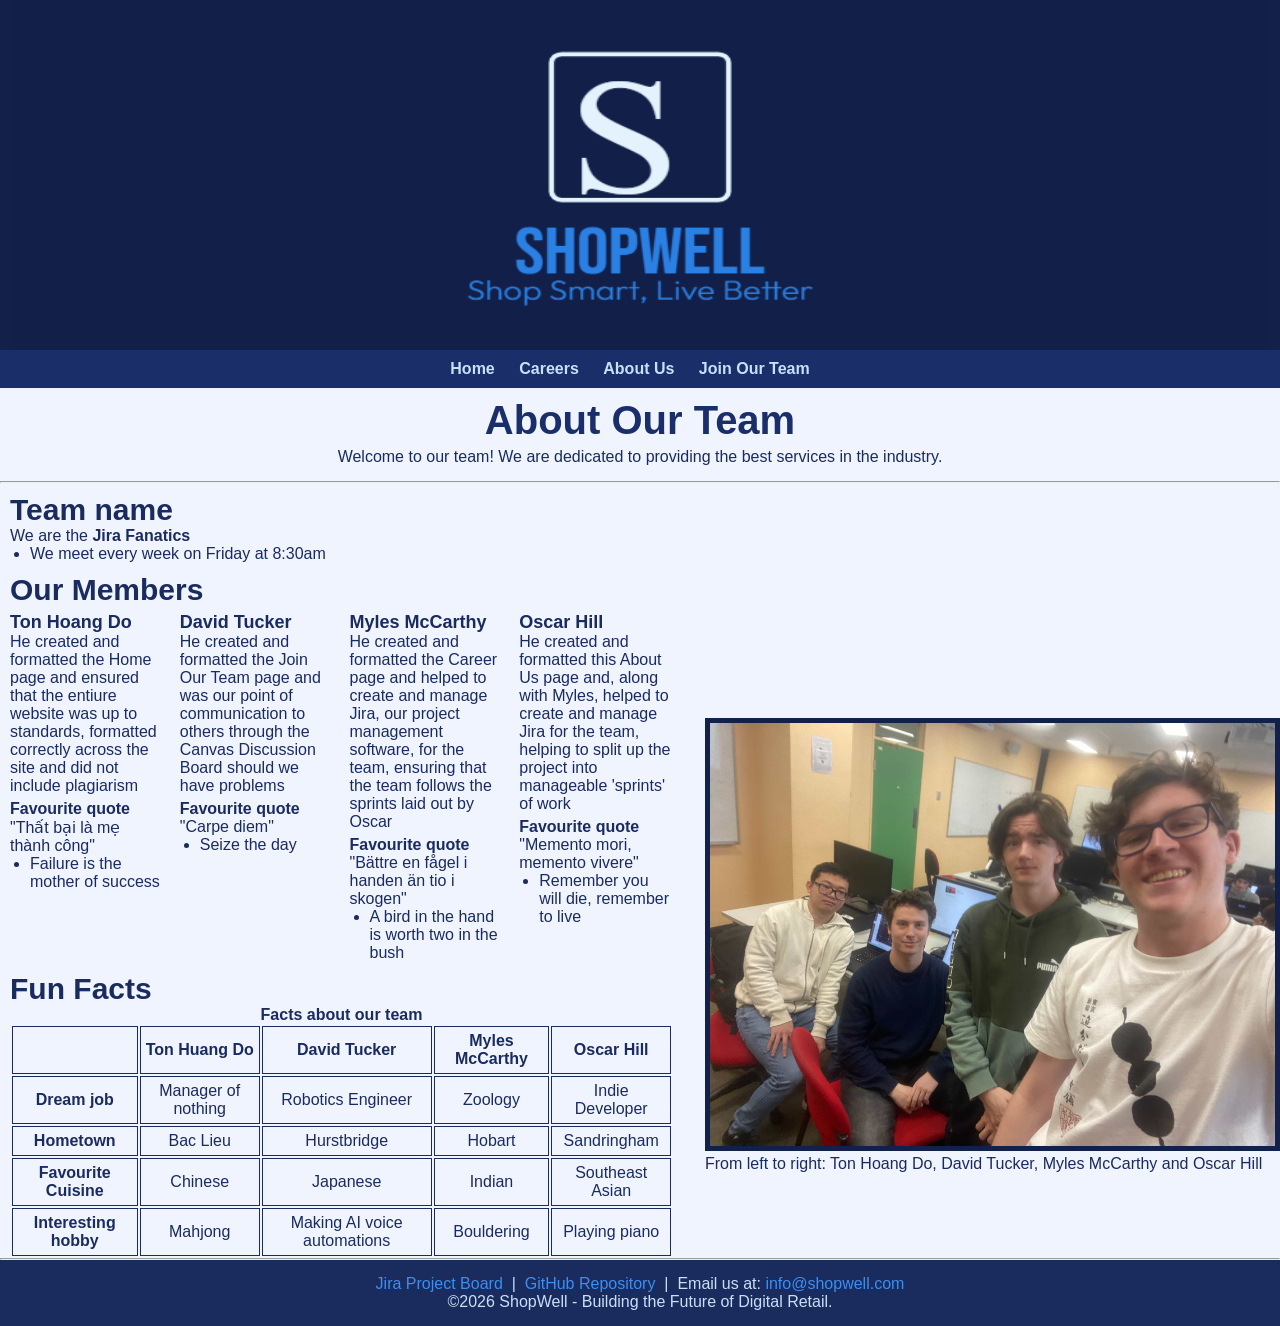
==== about.html @ 76dcfbe0 "about tweaks" ====
<!DOCTYPE html>
<html lang="en">
<head>
    <meta charset="UTF-8">
    <meta name="viewport" content="width=device-width, initial-scale=1.0">
    <meta name="description" content="Learn more about our company, our mission, and our values.">
    <meta name="keywords" content="about us, company, mission, values">
    <meta name="authors" content="Ton Hoang Do, David Tucker, Myles McCarthy and Oscar Hill">
    <link rel="stylesheet" href="styles/pagestyle.css">
    <link rel="stylesheet" href="styles/about-layout.css">
    <title>About Us</title>

    <style>
        /* Header (banner img) */
        header {
            display: grid;
            grid-template-columns:  1fr;
            justify-items: center;
            background-color:  #12204A;
        }
    </style>

</head>
<body>
    <header>
        <!-- Banner -->
        <img src="images/logos/Shopwell-horizontal.png" alt="Company Logo" style="width: 1250px; height: 350px; ">
    </header>
    <nav>
        <a href="index.html" target="_self">Home</a>
        <a href="jobs.html" target="_self">Careers</a>
        <a href="about.html" target="_self">About Us</a>
        <a href="apply.html" target="_self">Join Our Team</a>
    </nav>
    <main>
        <h1>About Our Team</h1>

        <!-- Introduction about our team -->
        <!-- Description under header centering -->
        <p style="text-align: center">Welcome to our team! We are dedicated to providing the best services in the industry.</p>
        <hr id="article-break">
        <div class="article">
            <article>
                <section id="team">
                    <h2>Team name</h2>
                    <ul>
                        <li>We are the <strong>Jira Fanatics</strong>
                            <ul>
                                <li>We meet every week on Friday at 8:30am</li>
                            </ul>
                        </li>
                    </ul>
                </section>
                <!-- Member contributions and quotes -->
                <section id="members">
                    <h2>Our Members</h2>
                    <dl>
                        <div>
                            <dt>Ton Hoang Do</dt>
                                <dd>He created and formatted the Home page and ensured that the entiure website was up to standards, formatted correctly across the site and did not include plagiarism
                                    <h4 id="quoteheading">Favourite quote</h4>
                                    <ul>
                                        <li>"Thất bại là mẹ thành công"
                                        <ul>
                                            <li>Failure is the mother of success</li>
                                        </ul>
                                        </li>
                                    </ul>
                                </dd>
                        </div>
                        <div>
                            <dt id="member">David Tucker</dt>
                                <dd>He created and formatted the Join Our Team page and was our point of communication to others through the Canvas Discussion Board should we have problems
                                    <h4 id="quoteheading">Favourite quote</h4>
                                    <ul>
                                        <li>"Carpe diem"
                                        <ul>
                                            <li>Seize the day</li>
                                        </ul>
                                        </li>
                                    </ul>
                                </dd>
                        </div>
                        <div>
                            <dt id="member">Myles McCarthy</dt>
                                <dd>He created and formatted the Career page and helped to create and manage Jira, our project management software, for the team, ensuring that the team follows the sprints laid out by Oscar
                                    <h4 id="quoteheading">Favourite quote</h4>
                                    <ul>
                                        <li>"Bättre en fågel i handen än tio i skogen"
                                        <ul>
                                            <li>A bird in the hand is worth two in the bush</li>
                                        </ul>
                                        </li>
                                    </ul>
                                </dd>
                        </div>
                        <div>
                            <dt id="member">Oscar Hill</dt>
                                <dd>He created and formatted this About Us page and, along with Myles, helped to create and manage Jira for the team, helping to split up the project into manageable 'sprints' of work
                                    <h4 id="quoteheading">Favourite quote</h4>
                                    <ul>
                                        <li>"Memento mori, memento vivere"
                                        <ul>
                                            <li>Remember you will die, remember to live</li>
                                        </ul>
                                        </li>
                                    </ul>
                                </dd>
                        </div>
                    </dl>
                </section>

                <!-- Fun fact table -->
                <section id="facts">
                <h2>Fun Facts</h2>
                <table>
                    <caption>Facts about our team</caption>
                    <thead>
                        <tr>
                        <!-- the scope attribute assists non-visual user agents -->
                        <th scope="col"></th>
                        <th scope="col">Ton Huang Do</th>
                        <th scope="col">David Tucker</th>
                        <th scope="col">Myles McCarthy</th>
                        <th scope="col">Oscar Hill</th>
                        </tr>
                    </thead>
                    <tbody>
                    <tr>
                    <th scope="row">Dream job</th>
                    <td>Manager of nothing</td>
                    <td>Robotics Engineer</td>
                    <td>Zoology</td>
                    <td>Indie Developer</td>
                    </tr>
                    <tr>
                    <th scope="row">Hometown</th>
                    <td>Bac Lieu</td>
                    <td>Hurstbridge</td>
                    <td>Hobart</td>
                    <td>Sandringham</td>
                    </tr>
                    <tr>
                    <th scope="row">Favourite Cuisine</th>
                    <td>Chinese</td>
                    <td>Japanese</td>
                    <td>Indian</td>
                    <td>Southeast Asian</td>
                    </tr>
                    <tr>
                    <th scope="row">Interesting hobby</th>
                    <td>Mahjong</td>
                    <td>Making AI voice automations</td>
                    <td>Bouldering</td>
                    <td>Playing piano</td>
                    </tr>
                    </tbody>
                    </table>
                </section>
            </article>

            <!-- Group photo -->
            <div class="container">
                <figure>
                    <a href="images/about/group.jpg"><img src="images/about/group.jpg" alt="Photo of the team" title="Filesize 285kb"/></a>
                    <figcaption>From left to right: Ton Hoang Do, David Tucker, Myles McCarthy and Oscar Hill</figcaption>
                </figure>
            </div>	
        </div>
    </main>

    <hr id="footer-break">

    <footer>
        <p>
            <a href="https://oscarhill4.atlassian.net/jira/software/projects/WTPA1/boards/35/backlog?epics=visible">Jira Project Board</a> &nbsp;|&nbsp;
            <a href="https://github.com/Tony-linux973/Applied-Web-Project-Part-1-2/tree/main">GitHub Repository</a> &nbsp;|&nbsp;
            Email us at: <a href="mailto:info@shopwell.com">info@shopwell.com</a>
        </p>
        <p>&copy;2026 ShopWell - Building the Future of Digital Retail.</p>
    </footer>
</body>
</html>
---- styles/pagestyle.css ----
/* General reset */
* {
    box-sizing: border-box;
    margin: 0;
    padding: 0;
}

body {
    font-family: Arial, sans-serif;
    background-color: #f0f4ff;
    color: #1a2b5e;
}
---- styles/about-layout.css ----
/* Navigation */
nav {
    padding: 10px 20px;
    background-color: #1a2e69;
    text-align: center;
}
nav a {
    color: #c8e0f8;
    text-decoration: none;
    margin-right: 20px;
    font-weight: bold;
}
nav a:hover {
    color: #3d8ef0;
}

/* Header 1 */
h1 {
    font-size: 40px;        
    font-weight: bold;        
    color: #1a2e69;           
    text-align: center;       
    margin-top: 10px;
    margin-bottom: 5px;
}

/* Article break spacing */
#article-break {
    margin-top: 15px;
}

/* Figure on right */
.article{
    display: flex;
    gap: 2rem;
    justify-content: flex-start;
}
.container img {
    border: 5px solid #12204A;
    width: 575px;
    height: auto;
}
.container {
    flex: 1;
    display: flex;
    justify-content: center;
    align-items: center; 
    margin-top: 150px;
}

/* Entire article */
article {
    margin-left: 10px;
    flex: 2;
}

/* Sub titles */
h2 {
    font-size: 30px;
    margin-top: 10px;
}

/* List structure */
dl {
    display: grid;
    grid-template-columns: repeat(4, 1fr);
    gap: 1em;
}

/* List formatting */
ul {
    list-style: none;
}
ul ul{
    list-style: disc;
    margin-left: 20px;
}
dt {
    font-weight: bold;
    font-size: 18px;
    margin-top: 5px;
}
#quoteheading{
    margin-top: 5px;
}

/* Table */
table{
    text-align: center;
    margin-left: auto;
    margin-right: auto;
}
th, td {
    border-color: #000000;
    border: 1px solid;
    padding: 5px;
}
table caption {
    font-weight: bold;
}


/* Footer to bottom */
body {
  display: flex;
  flex-direction: column;
  min-height: 100vh;
}
main {
  flex: 1;
}

/* Footer formatting */
footer {
    text-align: center;
    padding: 15px;
    background-color: #1a2b5e;
    color: #c8e0f8;
    clear: both; 
}
footer a {
    color: #3d8ef0;
    text-decoration: none;
}
footer a:hover {
    text-decoration: underline;
    color: whitesmoke;
}
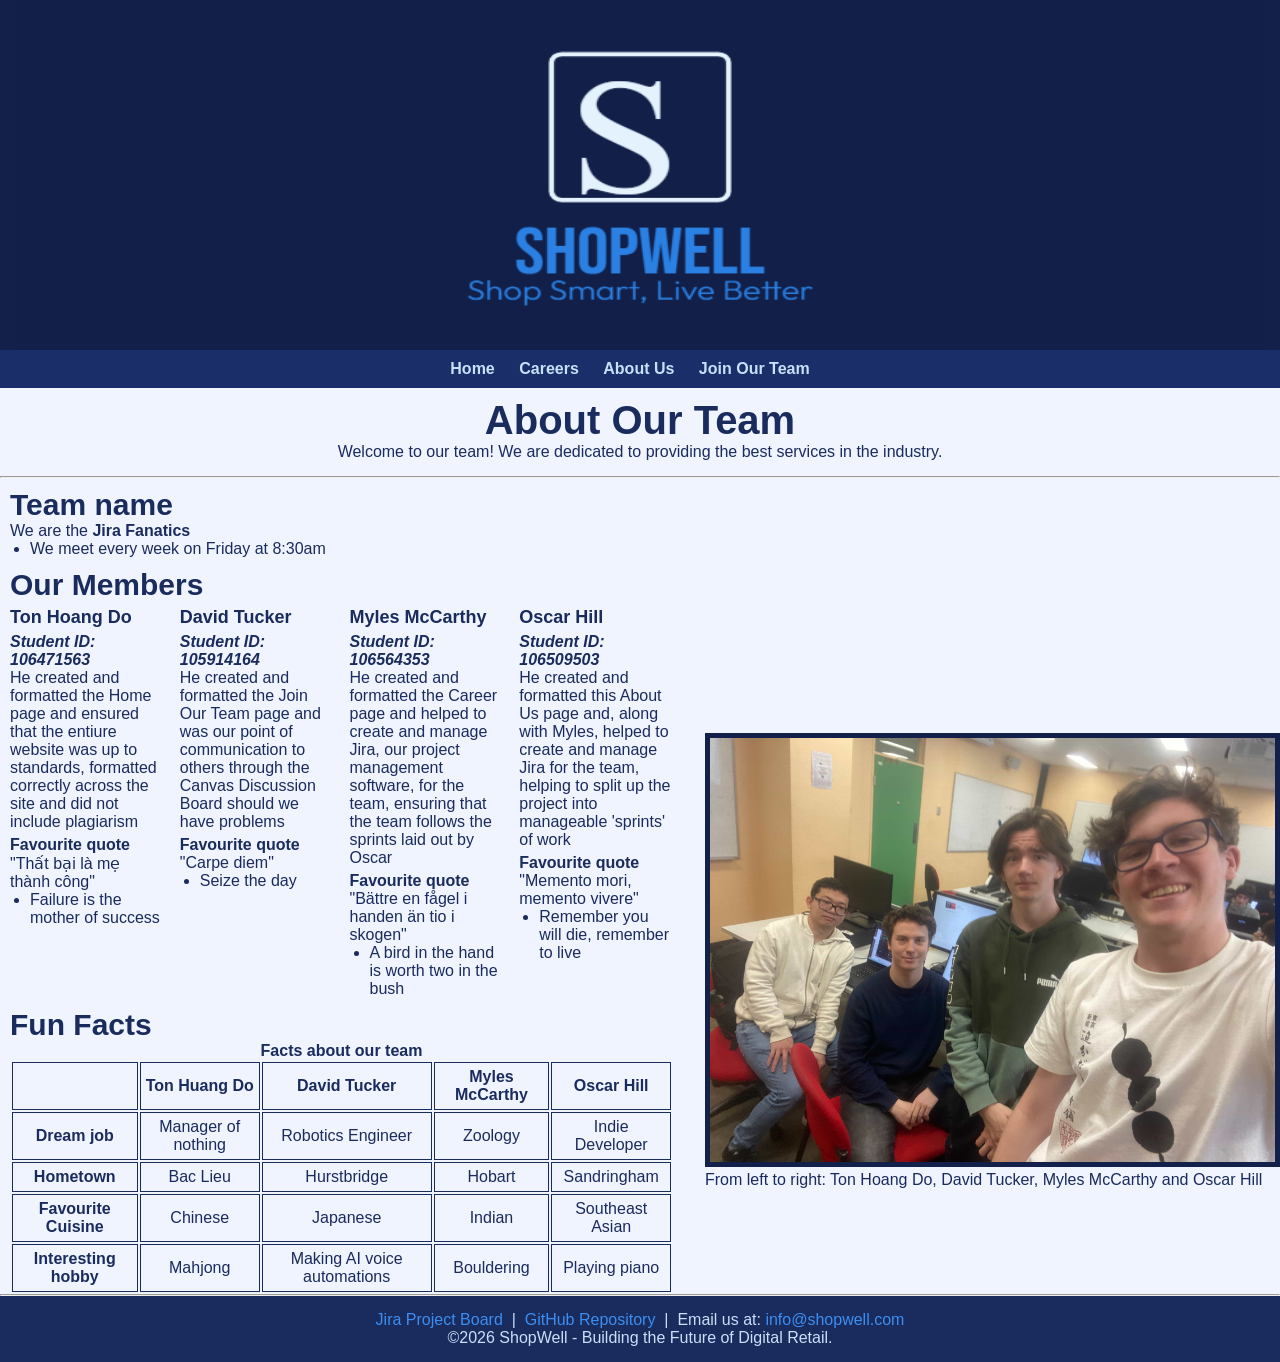
==== commit 5c586279: "css updates" ====
--- a/about.html
+++ b/about.html
@@ -37,7 +37,7 @@
 
         <!-- Introduction about our team -->
         <!-- Description under header centering -->
-        <p style="text-align: center">Welcome to our team! We are dedicated to providing the best services in the industry.</p>
+        <p style="text-align: center" style="margin-top: 5px">Welcome to our team! We are dedicated to providing the best services in the industry.</p>
         <hr id="article-break">
         <div class="article">
             <article>
@@ -57,6 +57,7 @@
                     <dl>
                         <div>
                             <dt>Ton Hoang Do</dt>
+                            <dt style="font-style: italic" id="studentid">Student ID: 106471563</dt>
                                 <dd>He created and formatted the Home page and ensured that the entiure website was up to standards, formatted correctly across the site and did not include plagiarism
                                     <h4 id="quoteheading">Favourite quote</h4>
                                     <ul>
@@ -69,7 +70,8 @@
                                 </dd>
                         </div>
                         <div>
-                            <dt id="member">David Tucker</dt>
+                            <dt>David Tucker</dt>
+                            <dt style="font-style: italic" id="studentid">Student ID: 105914164</dt>
                                 <dd>He created and formatted the Join Our Team page and was our point of communication to others through the Canvas Discussion Board should we have problems
                                     <h4 id="quoteheading">Favourite quote</h4>
                                     <ul>
@@ -83,6 +85,7 @@
                         </div>
                         <div>
                             <dt id="member">Myles McCarthy</dt>
+                            <dt style="font-style: italic" id="studentid">Student ID: 106564353</dt>
                                 <dd>He created and formatted the Career page and helped to create and manage Jira, our project management software, for the team, ensuring that the team follows the sprints laid out by Oscar
                                     <h4 id="quoteheading">Favourite quote</h4>
                                     <ul>
@@ -96,6 +99,7 @@
                         </div>
                         <div>
                             <dt id="member">Oscar Hill</dt>
+                            <dt style="font-style: italic" id="studentid">Student ID: 106509503</dt>
                                 <dd>He created and formatted this About Us page and, along with Myles, helped to create and manage Jira for the team, helping to split up the project into manageable 'sprints' of work
                                     <h4 id="quoteheading">Favourite quote</h4>
                                     <ul>
--- a/styles/about-layout.css
+++ b/styles/about-layout.css
@@ -1,27 +1,27 @@
 /* Navigation */
+/* Blue box around nav */
 nav {
     padding: 10px 20px;
     background-color: #1a2e69;
     text-align: center;
 }
+/* Formatting of links */
 nav a {
     color: #c8e0f8;
     text-decoration: none;
     margin-right: 20px;
     font-weight: bold;
 }
+/* Hover blue effect */
 nav a:hover {
     color: #3d8ef0;
 }
 
-/* Header 1 */
+/* Header 1 formatting*/
 h1 {
-    font-size: 40px;        
-    font-weight: bold;        
-    color: #1a2e69;           
+    font-size: 40px;         
     text-align: center;       
     margin-top: 10px;
-    margin-bottom: 5px;
 }
 
 /* Article break spacing */
@@ -29,17 +29,20 @@
     margin-top: 15px;
 }
 
-/* Figure on right */
+/* Figure */
+/* Creating flexbox for entire page */
 .article{
     display: flex;
-    gap: 2rem;
+    gap: 2em;
     justify-content: flex-start;
 }
+/* Image formatting */
 .container img {
     border: 5px solid #12204A;
     width: 575px;
     height: auto;
 }
+/* Putting figure on the right */
 .container {
     flex: 1;
     display: flex;
@@ -48,26 +51,31 @@
     margin-top: 150px;
 }
 
-/* Entire article */
+/* All writing in article */
 article {
     margin-left: 10px;
     flex: 2;
 }
 
-/* Sub titles */
+/* Sub titles formatting */
 h2 {
     font-size: 30px;
     margin-top: 10px;
 }
 
-/* List structure */
+/* Student id size */
+#studentid {
+    font-size: 16px;
+}
+
+/* Team list structure */
 dl {
     display: grid;
     grid-template-columns: repeat(4, 1fr);
     gap: 1em;
 }
 
-/* List formatting */
+/* Team list text formatting */
 ul {
     list-style: none;
 }
@@ -85,11 +93,13 @@
 }
 
 /* Table */
+/* Table positioning */
 table{
     text-align: center;
     margin-left: auto;
     margin-right: auto;
 }
+/* Table text formating */
 th, td {
     border-color: #000000;
     border: 1px solid;
@@ -98,7 +108,10 @@
 table caption {
     font-weight: bold;
 }
-
+/* Table hover bolden */
+td:hover{
+    font-weight: bold;
+}
 
 /* Footer to bottom */
 body {
@@ -110,7 +123,7 @@
   flex: 1;
 }
 
-/* Footer formatting */
+/* Footer text formatting */
 footer {
     text-align: center;
     padding: 15px;
@@ -118,6 +131,7 @@
     color: #c8e0f8;
     clear: both; 
 }
+/* Footer links formatting */
 footer a {
     color: #3d8ef0;
     text-decoration: none;
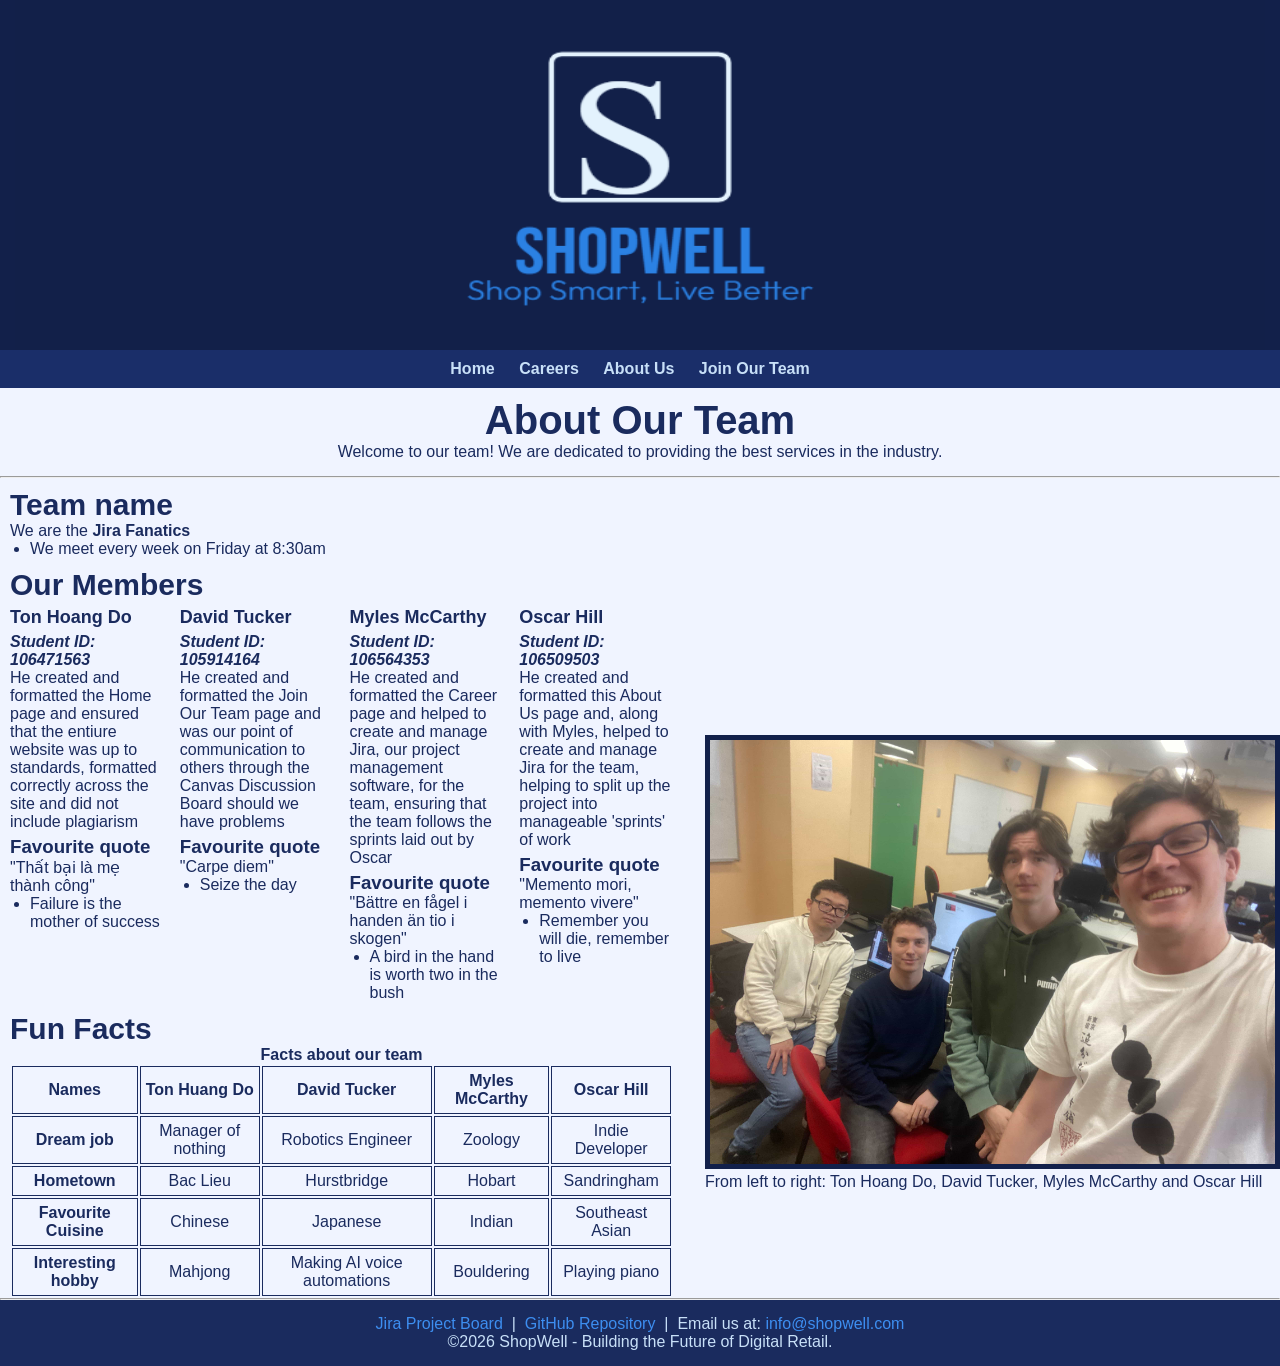
==== commit d7fed3be: "Merge branch 'main' of https://github.com/Tony-linux973/Applied-Web-Project-Part-1-2" ====
--- a/about.html
+++ b/about.html
@@ -59,7 +59,7 @@
                             <dt>Ton Hoang Do</dt>
                             <dt style="font-style: italic" id="studentid">Student ID: 106471563</dt>
                                 <dd>He created and formatted the Home page and ensured that the entiure website was up to standards, formatted correctly across the site and did not include plagiarism
-                                    <h4 id="quoteheading">Favourite quote</h4>
+                                    <h3 id="quoteheading">Favourite quote</h3>
                                     <ul>
                                         <li>"Thất bại là mẹ thành công"
                                         <ul>
@@ -73,7 +73,7 @@
                             <dt>David Tucker</dt>
                             <dt style="font-style: italic" id="studentid">Student ID: 105914164</dt>
                                 <dd>He created and formatted the Join Our Team page and was our point of communication to others through the Canvas Discussion Board should we have problems
-                                    <h4 id="quoteheading">Favourite quote</h4>
+                                    <h3 id="quoteheading">Favourite quote</h3>
                                     <ul>
                                         <li>"Carpe diem"
                                         <ul>
@@ -87,7 +87,7 @@
                             <dt id="member">Myles McCarthy</dt>
                             <dt style="font-style: italic" id="studentid">Student ID: 106564353</dt>
                                 <dd>He created and formatted the Career page and helped to create and manage Jira, our project management software, for the team, ensuring that the team follows the sprints laid out by Oscar
-                                    <h4 id="quoteheading">Favourite quote</h4>
+                                    <h3 id="quoteheading">Favourite quote</h3>
                                     <ul>
                                         <li>"Bättre en fågel i handen än tio i skogen"
                                         <ul>
@@ -101,7 +101,7 @@
                             <dt id="member">Oscar Hill</dt>
                             <dt style="font-style: italic" id="studentid">Student ID: 106509503</dt>
                                 <dd>He created and formatted this About Us page and, along with Myles, helped to create and manage Jira for the team, helping to split up the project into manageable 'sprints' of work
-                                    <h4 id="quoteheading">Favourite quote</h4>
+                                    <h3 id="quoteheading">Favourite quote</h3>
                                     <ul>
                                         <li>"Memento mori, memento vivere"
                                         <ul>
@@ -122,7 +122,7 @@
                     <thead>
                         <tr>
                         <!-- the scope attribute assists non-visual user agents -->
-                        <th scope="col"></th>
+                        <th scope="col">Names</th>
                         <th scope="col">Ton Huang Do</th>
                         <th scope="col">David Tucker</th>
                         <th scope="col">Myles McCarthy</th>
--- a/styles/pagestyle.css
+++ b/styles/pagestyle.css
@@ -9,4 +9,9 @@
     font-family: Arial, sans-serif;
     background-color: #f0f4ff;
     color: #1a2b5e;
+}
+
+footer a {
+    color: #10c5d9;
+    text-decoration: none; /* removes underline */
 }
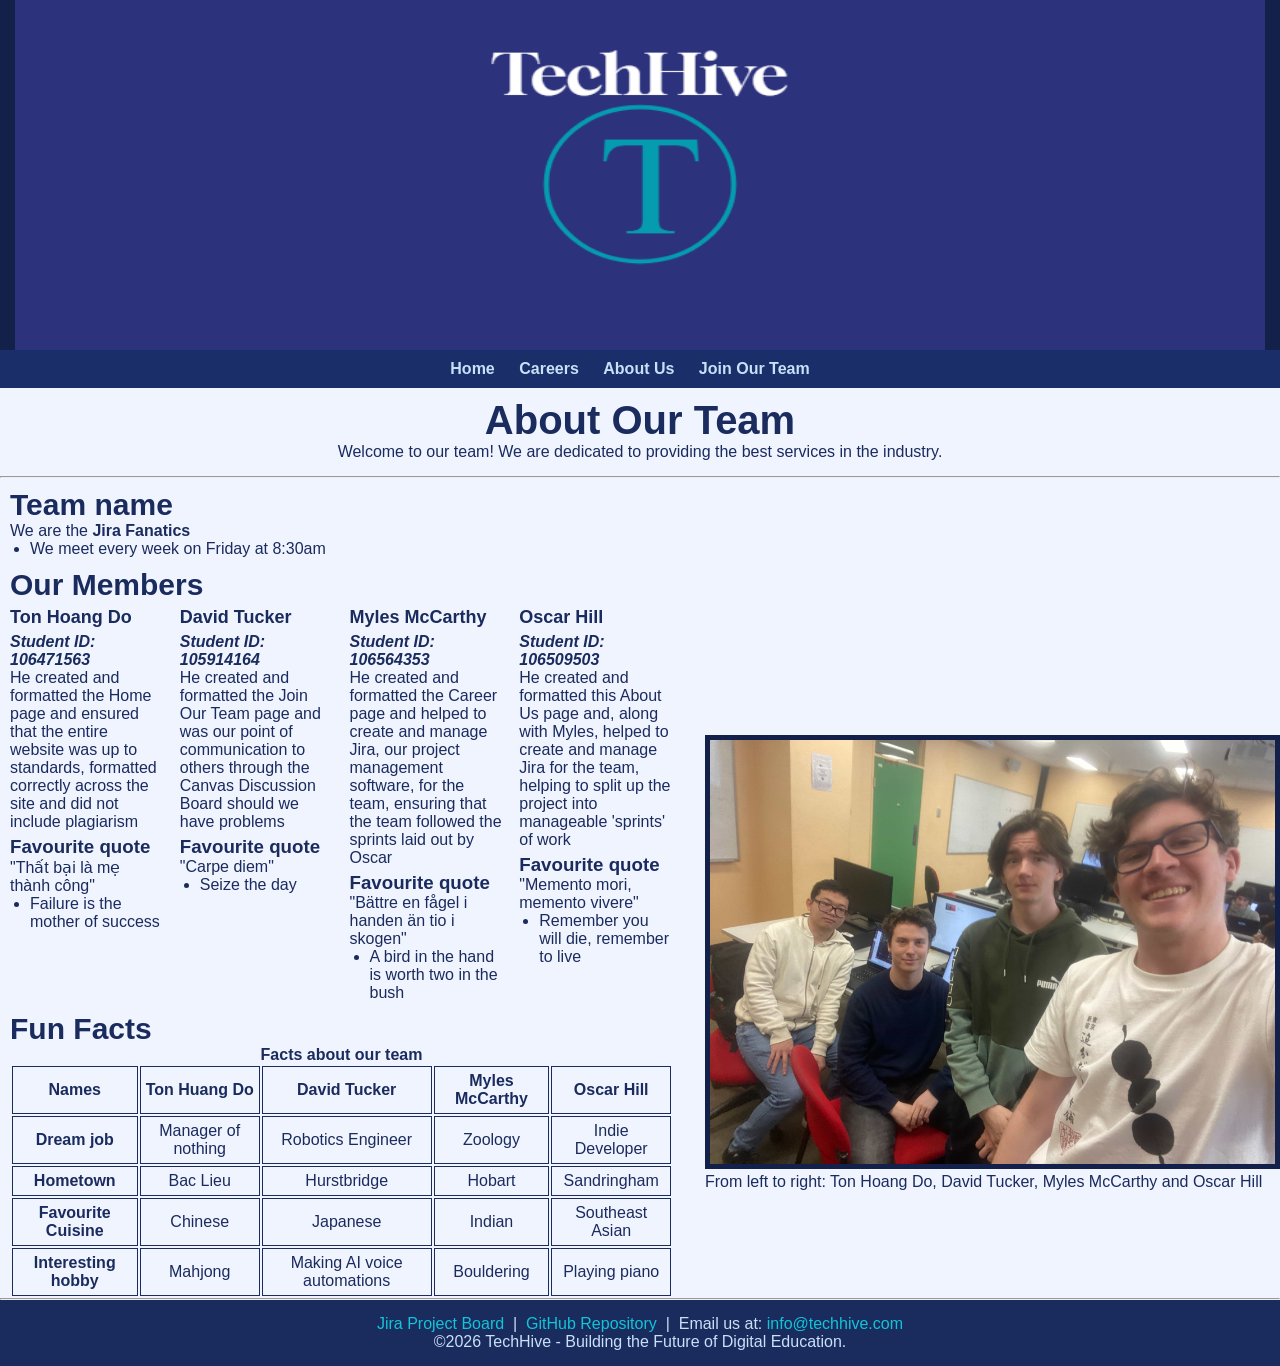
==== commit 1d746771: "fix the footer and logo of every webpage and adjust the index.html table" ====
--- a/about.html
+++ b/about.html
@@ -1,187 +1,185 @@
-<!DOCTYPE html>
-<html lang="en">
-<head>
-    <meta charset="UTF-8">
-    <meta name="viewport" content="width=device-width, initial-scale=1.0">
-    <meta name="description" content="Learn more about our company, our mission, and our values.">
-    <meta name="keywords" content="about us, company, mission, values">
-    <meta name="authors" content="Ton Hoang Do, David Tucker, Myles McCarthy and Oscar Hill">
-    <link rel="stylesheet" href="styles/pagestyle.css">
-    <link rel="stylesheet" href="styles/about-layout.css">
-    <title>About Us</title>
-
-    <style>
-        /* Header (banner img) */
-        header {
-            display: grid;
-            grid-template-columns:  1fr;
-            justify-items: center;
-            background-color:  #12204A;
-        }
-    </style>
-
-</head>
-<body>
-    <header>
-        <!-- Banner -->
-        <img src="images/logos/Shopwell-horizontal.png" alt="Company Logo" style="width: 1250px; height: 350px; ">
-    </header>
-    <nav>
-        <a href="index.html" target="_self">Home</a>
-        <a href="jobs.html" target="_self">Careers</a>
-        <a href="about.html" target="_self">About Us</a>
-        <a href="apply.html" target="_self">Join Our Team</a>
-    </nav>
-    <main>
-        <h1>About Our Team</h1>
-
-        <!-- Introduction about our team -->
-        <!-- Description under header centering -->
-        <p style="text-align: center" style="margin-top: 5px">Welcome to our team! We are dedicated to providing the best services in the industry.</p>
-        <hr id="article-break">
-        <div class="article">
-            <article>
-                <section id="team">
-                    <h2>Team name</h2>
-                    <ul>
-                        <li>We are the <strong>Jira Fanatics</strong>
-                            <ul>
-                                <li>We meet every week on Friday at 8:30am</li>
-                            </ul>
-                        </li>
-                    </ul>
-                </section>
-                <!-- Member contributions and quotes -->
-                <section id="members">
-                    <h2>Our Members</h2>
-                    <dl>
-                        <div>
-                            <dt>Ton Hoang Do</dt>
-                            <dt style="font-style: italic" id="studentid">Student ID: 106471563</dt>
-                                <dd>He created and formatted the Home page and ensured that the entiure website was up to standards, formatted correctly across the site and did not include plagiarism
-                                    <h3 id="quoteheading">Favourite quote</h3>
-                                    <ul>
-                                        <li>"Thất bại là mẹ thành công"
-                                        <ul>
-                                            <li>Failure is the mother of success</li>
-                                        </ul>
-                                        </li>
-                                    </ul>
-                                </dd>
-                        </div>
-                        <div>
-                            <dt>David Tucker</dt>
-                            <dt style="font-style: italic" id="studentid">Student ID: 105914164</dt>
-                                <dd>He created and formatted the Join Our Team page and was our point of communication to others through the Canvas Discussion Board should we have problems
-                                    <h3 id="quoteheading">Favourite quote</h3>
-                                    <ul>
-                                        <li>"Carpe diem"
-                                        <ul>
-                                            <li>Seize the day</li>
-                                        </ul>
-                                        </li>
-                                    </ul>
-                                </dd>
-                        </div>
-                        <div>
-                            <dt id="member">Myles McCarthy</dt>
-                            <dt style="font-style: italic" id="studentid">Student ID: 106564353</dt>
-                                <dd>He created and formatted the Career page and helped to create and manage Jira, our project management software, for the team, ensuring that the team follows the sprints laid out by Oscar
-                                    <h3 id="quoteheading">Favourite quote</h3>
-                                    <ul>
-                                        <li>"Bättre en fågel i handen än tio i skogen"
-                                        <ul>
-                                            <li>A bird in the hand is worth two in the bush</li>
-                                        </ul>
-                                        </li>
-                                    </ul>
-                                </dd>
-                        </div>
-                        <div>
-                            <dt id="member">Oscar Hill</dt>
-                            <dt style="font-style: italic" id="studentid">Student ID: 106509503</dt>
-                                <dd>He created and formatted this About Us page and, along with Myles, helped to create and manage Jira for the team, helping to split up the project into manageable 'sprints' of work
-                                    <h3 id="quoteheading">Favourite quote</h3>
-                                    <ul>
-                                        <li>"Memento mori, memento vivere"
-                                        <ul>
-                                            <li>Remember you will die, remember to live</li>
-                                        </ul>
-                                        </li>
-                                    </ul>
-                                </dd>
-                        </div>
-                    </dl>
-                </section>
-
-                <!-- Fun fact table -->
-                <section id="facts">
-                <h2>Fun Facts</h2>
-                <table>
-                    <caption>Facts about our team</caption>
-                    <thead>
-                        <tr>
-                        <!-- the scope attribute assists non-visual user agents -->
-                        <th scope="col">Names</th>
-                        <th scope="col">Ton Huang Do</th>
-                        <th scope="col">David Tucker</th>
-                        <th scope="col">Myles McCarthy</th>
-                        <th scope="col">Oscar Hill</th>
-                        </tr>
-                    </thead>
-                    <tbody>
-                    <tr>
-                    <th scope="row">Dream job</th>
-                    <td>Manager of nothing</td>
-                    <td>Robotics Engineer</td>
-                    <td>Zoology</td>
-                    <td>Indie Developer</td>
-                    </tr>
-                    <tr>
-                    <th scope="row">Hometown</th>
-                    <td>Bac Lieu</td>
-                    <td>Hurstbridge</td>
-                    <td>Hobart</td>
-                    <td>Sandringham</td>
-                    </tr>
-                    <tr>
-                    <th scope="row">Favourite Cuisine</th>
-                    <td>Chinese</td>
-                    <td>Japanese</td>
-                    <td>Indian</td>
-                    <td>Southeast Asian</td>
-                    </tr>
-                    <tr>
-                    <th scope="row">Interesting hobby</th>
-                    <td>Mahjong</td>
-                    <td>Making AI voice automations</td>
-                    <td>Bouldering</td>
-                    <td>Playing piano</td>
-                    </tr>
-                    </tbody>
-                    </table>
-                </section>
-            </article>
-
-            <!-- Group photo -->
-            <div class="container">
-                <figure>
-                    <a href="images/about/group.jpg"><img src="images/about/group.jpg" alt="Photo of the team" title="Filesize 285kb"/></a>
-                    <figcaption>From left to right: Ton Hoang Do, David Tucker, Myles McCarthy and Oscar Hill</figcaption>
-                </figure>
-            </div>	
-        </div>
-    </main>
-
-    <hr id="footer-break">
-
-    <footer>
-        <p>
-            <a href="https://oscarhill4.atlassian.net/jira/software/projects/WTPA1/boards/35/backlog?epics=visible">Jira Project Board</a> &nbsp;|&nbsp;
-            <a href="https://github.com/Tony-linux973/Applied-Web-Project-Part-1-2/tree/main">GitHub Repository</a> &nbsp;|&nbsp;
-            Email us at: <a href="mailto:info@shopwell.com">info@shopwell.com</a>
-        </p>
-        <p>&copy;2026 ShopWell - Building the Future of Digital Retail.</p>
-    </footer>
-</body>
+<!DOCTYPE html>
+<html lang="en">
+<head>
+    <meta charset="UTF-8">
+    <meta name="viewport" content="width=device-width, initial-scale=1.0">
+    <meta name="description" content="Learn more about our company, our mission, and our values.">
+    <meta name="keywords" content="about us, company, mission, values">
+    <meta name="authors" content="Ton Hoang Do, David Tucker, Myles McCarthy and Oscar Hill">
+    <link rel="stylesheet" href="styles/pagestyle.css">
+    <link rel="stylesheet" href="styles/about-layout.css">
+    <title>About Us</title>
+
+    <style>
+        /* Header (banner img) */
+        header {
+            display: flex;
+            justify-content: center;
+            background-color: #12204A;
+        }
+    </style>
+
+</head>
+<body>
+    <header>
+        <!-- Banner -->
+        <img src="images/logos/TechHive-horizontal.png" alt="Company Logo" style="width: 1250px; height: 350px; ">
+    </header>
+    <nav>
+        <a href="index.html" target="_self">Home</a>
+        <a href="jobs.html" target="_self">Careers</a>
+        <a href="about.html" target="_self">About Us</a>
+        <a href="apply.html" target="_self">Join Our Team</a>
+    </nav>
+    <main>
+        <h1>About Our Team</h1>
+
+        <!-- Introduction about our team -->
+        <!-- Description under header centering -->
+        <p style="text-align: center" style="margin-top: 5px">Welcome to our team! We are dedicated to providing the best services in the industry.</p>
+        <hr id="article-break">
+        <div class="article">
+            <article>
+                <section id="team">
+                    <h2>Team name</h2>
+                    <ul>
+                        <li>We are the <strong>Jira Fanatics</strong>
+                            <ul>
+                                <li>We meet every week on Friday at 8:30am</li>
+                            </ul>
+                        </li>
+                    </ul>
+                </section>
+                <!-- Member contributions and quotes -->
+                <section id="members">
+                    <h2>Our Members</h2>
+                    <dl>
+                        <div>
+                            <dt>Ton Hoang Do</dt>
+                            <dt style="font-style: italic" id="studentid">Student ID: 106471563</dt>
+                                <dd>He created and formatted the Home page and ensured that the entire website was up to standards, formatted correctly across the site and did not include plagiarism
+                                    <h3 id="quoteheading">Favourite quote</h3>
+                                    <ul>
+                                        <li>"Thất bại là mẹ thành công"
+                                        <ul>
+                                            <li>Failure is the mother of success</li>
+                                        </ul>
+                                        </li>
+                                    </ul>
+                                </dd>
+                        </div>
+                        <div>
+                            <dt>David Tucker</dt>
+                            <dt style="font-style: italic" id="studentid">Student ID: 105914164</dt>
+                                <dd>He created and formatted the Join Our Team page and was our point of communication to others through the Canvas Discussion Board should we have problems
+                                    <h3 id="quoteheading">Favourite quote</h3>
+                                    <ul>
+                                        <li>"Carpe diem"
+                                        <ul>
+                                            <li>Seize the day</li>
+                                        </ul>
+                                        </li>
+                                    </ul>
+                                </dd>
+                        </div>
+                        <div>
+                            <dt id="member">Myles McCarthy</dt>
+                            <dt style="font-style: italic" id="studentid">Student ID: 106564353</dt>
+                                <dd>He created and formatted the Career page and helped to create and manage Jira, our project management software, for the team, ensuring that the team followed the sprints laid out by Oscar
+                                    <h3 id="quoteheading">Favourite quote</h3>
+                                    <ul>
+                                        <li>"Bättre en fågel i handen än tio i skogen"
+                                        <ul>
+                                            <li>A bird in the hand is worth two in the bush</li>
+                                        </ul>
+                                        </li>
+                                    </ul>
+                                </dd>
+                        </div>
+                        <div>
+                            <dt id="member">Oscar Hill</dt>
+                            <dt style="font-style: italic" id="studentid">Student ID: 106509503</dt>
+                                <dd>He created and formatted this About Us page and, along with Myles, helped to create and manage Jira for the team, helping to split up the project into manageable 'sprints' of work
+                                    <h3 id="quoteheading">Favourite quote</h3>
+                                    <ul>
+                                        <li>"Memento mori, memento vivere"
+                                        <ul>
+                                            <li>Remember you will die, remember to live</li>
+                                        </ul>
+                                        </li>
+                                    </ul>
+                                </dd>
+                        </div>
+                    </dl>
+                </section>
+
+                <!-- Fun fact table -->
+                <section id="facts">
+                    <h2>Fun Facts</h2>
+                    <table>
+                        <caption>Facts about our team</caption>
+                        <thead>
+                            <tr>
+                            <th scope="col">Names</th>
+                            <th scope="col">Ton Huang Do</th>
+                            <th scope="col">David Tucker</th>
+                            <th scope="col">Myles McCarthy</th>
+                            <th scope="col">Oscar Hill</th>
+                            </tr>
+                        </thead>
+                        <tbody>
+                            <tr>
+                            <th scope="row">Dream job</th>
+                            <td>Manager of nothing</td>
+                            <td>Robotics Engineer</td>
+                            <td>Zoology</td>
+                            <td>Indie Developer</td>
+                            </tr>
+                            <tr>
+                            <th scope="row">Hometown</th>
+                            <td>Bac Lieu</td>
+                            <td>Hurstbridge</td>
+                            <td>Hobart</td>
+                            <td>Sandringham</td>
+                            </tr>
+                            <tr>
+                            <th scope="row">Favourite Cuisine</th>
+                            <td>Chinese</td>
+                            <td>Japanese</td>
+                            <td>Indian</td>
+                            <td>Southeast Asian</td>
+                            </tr>
+                            <tr>
+                            <th scope="row">Interesting hobby</th>
+                            <td>Mahjong</td>
+                            <td>Making AI voice automations</td>
+                            <td>Bouldering</td>
+                            <td>Playing piano</td>
+                            </tr>
+                        </tbody>
+                    </table>
+                </section>
+            </article>
+
+            <!-- Group photo -->
+            <div class="container">
+                <figure>
+                    <a href="images/about/group.jpg"><img src="images/about/group.jpg" alt="Photo of the team" title="Filesize 285kb"/></a>
+                    <figcaption>From left to right: Ton Hoang Do, David Tucker, Myles McCarthy and Oscar Hill</figcaption>
+                </figure>
+            </div>	
+        </div>
+    </main>
+
+    <hr id="footer-break">
+
+    <footer>
+        <p>
+            <a href="https://oscarhill4.atlassian.net/jira/software/projects/WTPA1/boards/35/backlog?epics=visible">Jira Project Board</a> &nbsp;|&nbsp;
+            <a href="https://github.com/Tony-linux973/Applied-Web-Project-Part-1-2/tree/main">GitHub Repository</a> &nbsp;|&nbsp;
+            Email us at: <a href="mailto:info@techhive.com">info@techhive.com</a>
+        </p>
+        <p>&copy;2026 TechHive - Building the Future of Digital Education.</p>
+    </footer>
+</body>
 </html>
--- a/styles/pagestyle.css
+++ b/styles/pagestyle.css
@@ -11,6 +11,37 @@
     color: #1a2b5e;
 }
 
+/* Navigation */
+/* Blue box around nav */
+nav {
+    padding: 10px 20px;
+    background-color: #1a2e69;
+    text-align: center;
+}
+/* Formatting of links */
+nav a {
+    color: #c8e0f8;
+    text-decoration: none;
+    margin-right: 20px;
+    font-weight: bold;
+}
+/* Hover blue effect */
+nav a:hover {
+    color: #3d8ef0;
+}
+
+/* Footer text formatting */
+footer {
+    text-align: center;
+    padding: 15px;
+    background-color: #1a2b5e;
+    color: #c8e0f8;
+    clear: both; 
+}
+footer a:hover {
+    text-decoration: underline;
+    color: whitesmoke;
+}
 footer a {
     color: #10c5d9;
     text-decoration: none; /* removes underline */
--- a/styles/about-layout.css
+++ b/styles/about-layout.css
@@ -1,22 +1,3 @@
-/* Navigation */
-/* Blue box around nav */
-nav {
-    padding: 10px 20px;
-    background-color: #1a2e69;
-    text-align: center;
-}
-/* Formatting of links */
-nav a {
-    color: #c8e0f8;
-    text-decoration: none;
-    margin-right: 20px;
-    font-weight: bold;
-}
-/* Hover blue effect */
-nav a:hover {
-    color: #3d8ef0;
-}
-
 /* Header 1 formatting*/
 h1 {
     font-size: 40px;         
@@ -121,22 +102,4 @@
 }
 main {
   flex: 1;
-}
-
-/* Footer text formatting */
-footer {
-    text-align: center;
-    padding: 15px;
-    background-color: #1a2b5e;
-    color: #c8e0f8;
-    clear: both; 
-}
-/* Footer links formatting */
-footer a {
-    color: #3d8ef0;
-    text-decoration: none;
-}
-footer a:hover {
-    text-decoration: underline;
-    color: whitesmoke;
 }
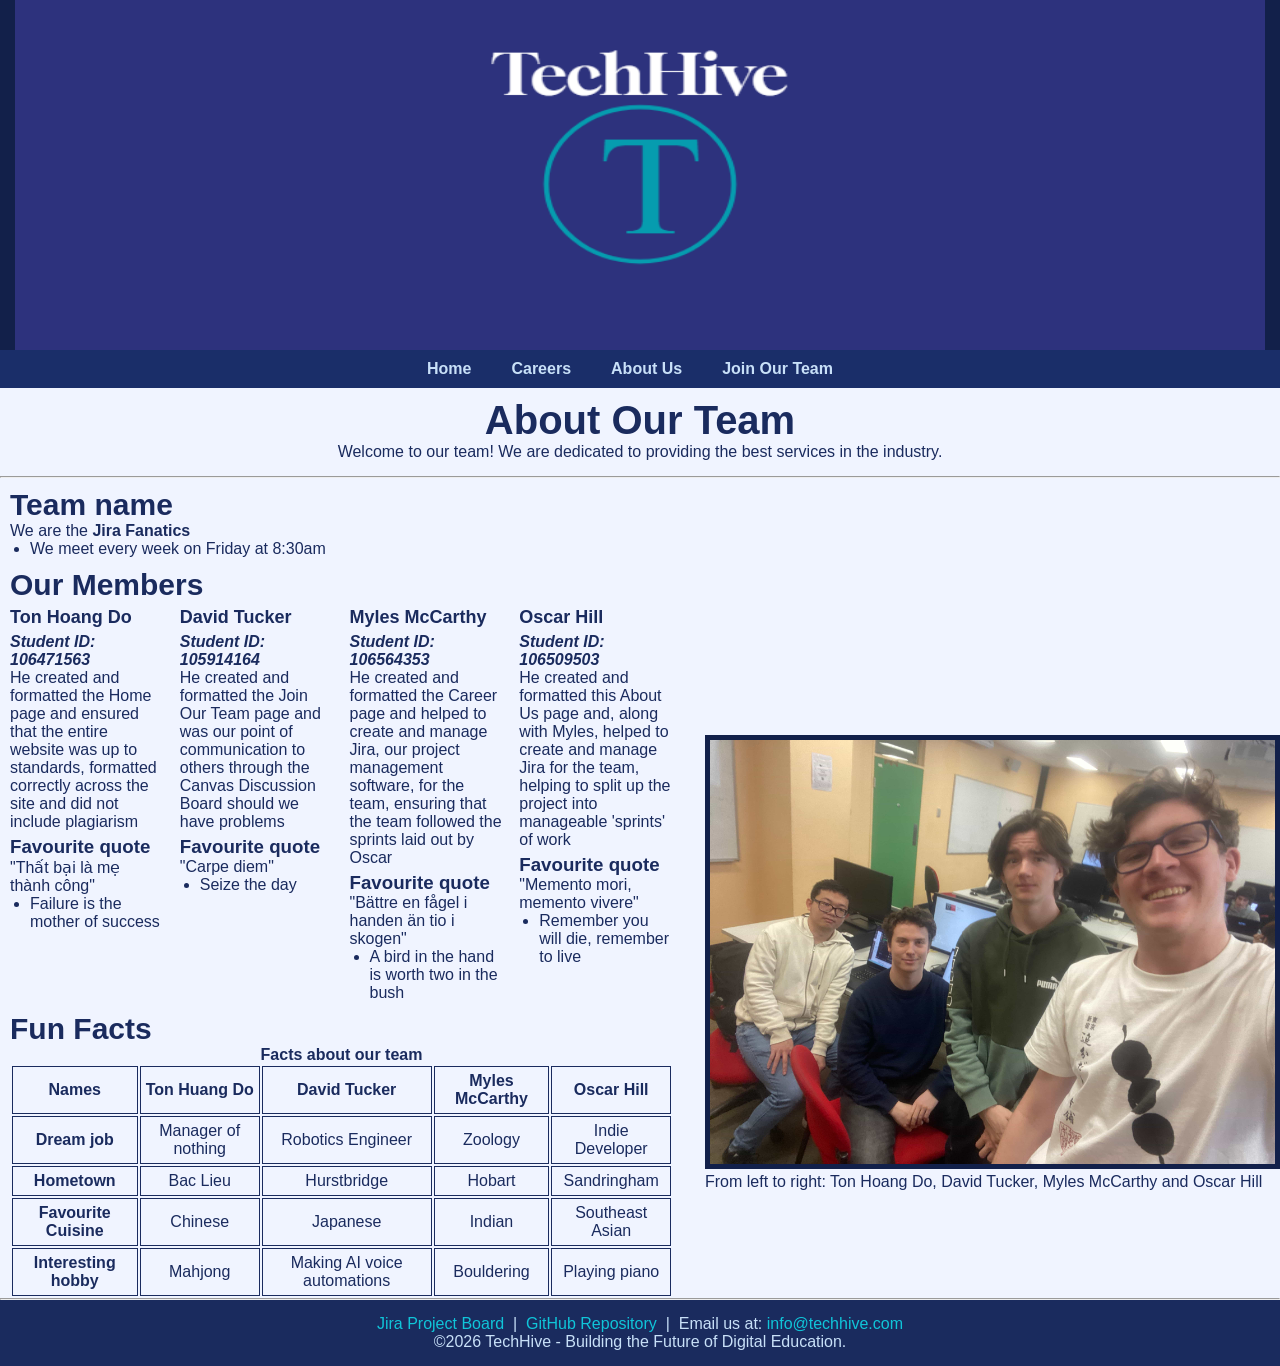
==== commit 26196b15: "Fix navigation bar into unordered list format and adjest the pagestyle.css for the navigation bar ac" ====
--- a/about.html
+++ b/about.html
@@ -26,10 +26,12 @@
         <img src="images/logos/TechHive-horizontal.png" alt="Company Logo" style="width: 1250px; height: 350px; ">
     </header>
     <nav>
-        <a href="index.html" target="_self">Home</a>
-        <a href="jobs.html" target="_self">Careers</a>
-        <a href="about.html" target="_self">About Us</a>
-        <a href="apply.html" target="_self">Join Our Team</a>
+        <ul>
+            <li><a href="index.html" target="_self">Home</a></li>
+            <li><a href="jobs.html" target="_self">Careers</a></li>
+            <li><a href="about.html" target="_self">About Us</a></li>
+            <li><a href="apply.html" target="_self">Join Our Team</a></li>
+        </ul>
     </nav>
     <main>
         <h1>About Our Team</h1>
@@ -176,7 +178,7 @@
     <footer>
         <p>
             <a href="https://oscarhill4.atlassian.net/jira/software/projects/WTPA1/boards/35/backlog?epics=visible">Jira Project Board</a> &nbsp;|&nbsp;
-            <a href="https://github.com/Tony-linux973/Applied-Web-Project-Part-1-2/tree/main">GitHub Repository</a> &nbsp;|&nbsp;
+            <a href="https://github.com/Tony-linux973/EdTech-static-website.git">GitHub Repository</a> &nbsp;|&nbsp;
             Email us at: <a href="mailto:info@techhive.com">info@techhive.com</a>
         </p>
         <p>&copy;2026 TechHive - Building the Future of Digital Education.</p>
--- a/styles/pagestyle.css
+++ b/styles/pagestyle.css
@@ -18,15 +18,22 @@
     background-color: #1a2e69;
     text-align: center;
 }
+
+nav ul {
+    list-style: none;
+    display: inline-flex;
+    gap: 20px;
+    text-align: center;
+}
 /* Formatting of links */
-nav a {
+nav ul li a {
     color: #c8e0f8;
     text-decoration: none;
     margin-right: 20px;
     font-weight: bold;
 }
 /* Hover blue effect */
-nav a:hover {
+nav ul li a:hover {
     color: #3d8ef0;
 }
 
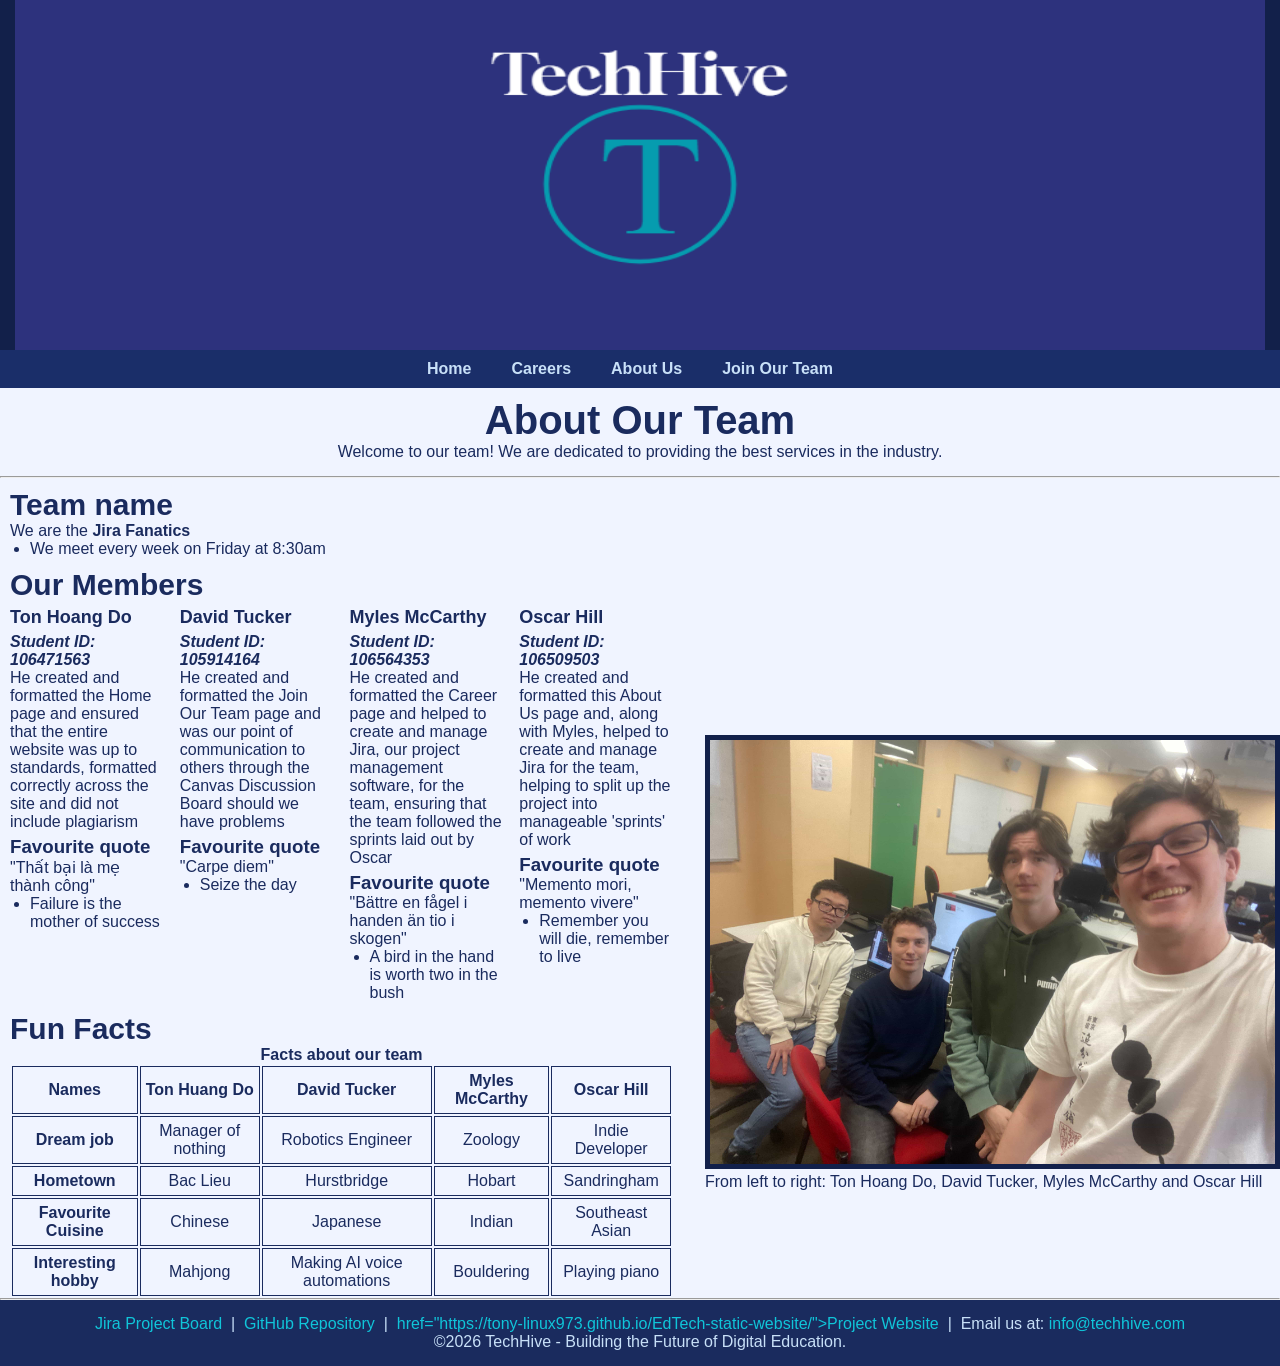
==== commit f68b4add: "Add a Project Link deployed through GitHub" ====
--- a/about.html
+++ b/about.html
@@ -179,6 +179,7 @@
         <p>
             <a href="https://oscarhill4.atlassian.net/jira/software/projects/WTPA1/boards/35/backlog?epics=visible">Jira Project Board</a> &nbsp;|&nbsp;
             <a href="https://github.com/Tony-linux973/EdTech-static-website.git">GitHub Repository</a> &nbsp;|&nbsp;
+            <a> href="https://tony-linux973.github.io/EdTech-static-website/">Project Website</a> &nbsp;|&nbsp;
             Email us at: <a href="mailto:info@techhive.com">info@techhive.com</a>
         </p>
         <p>&copy;2026 TechHive - Building the Future of Digital Education.</p>
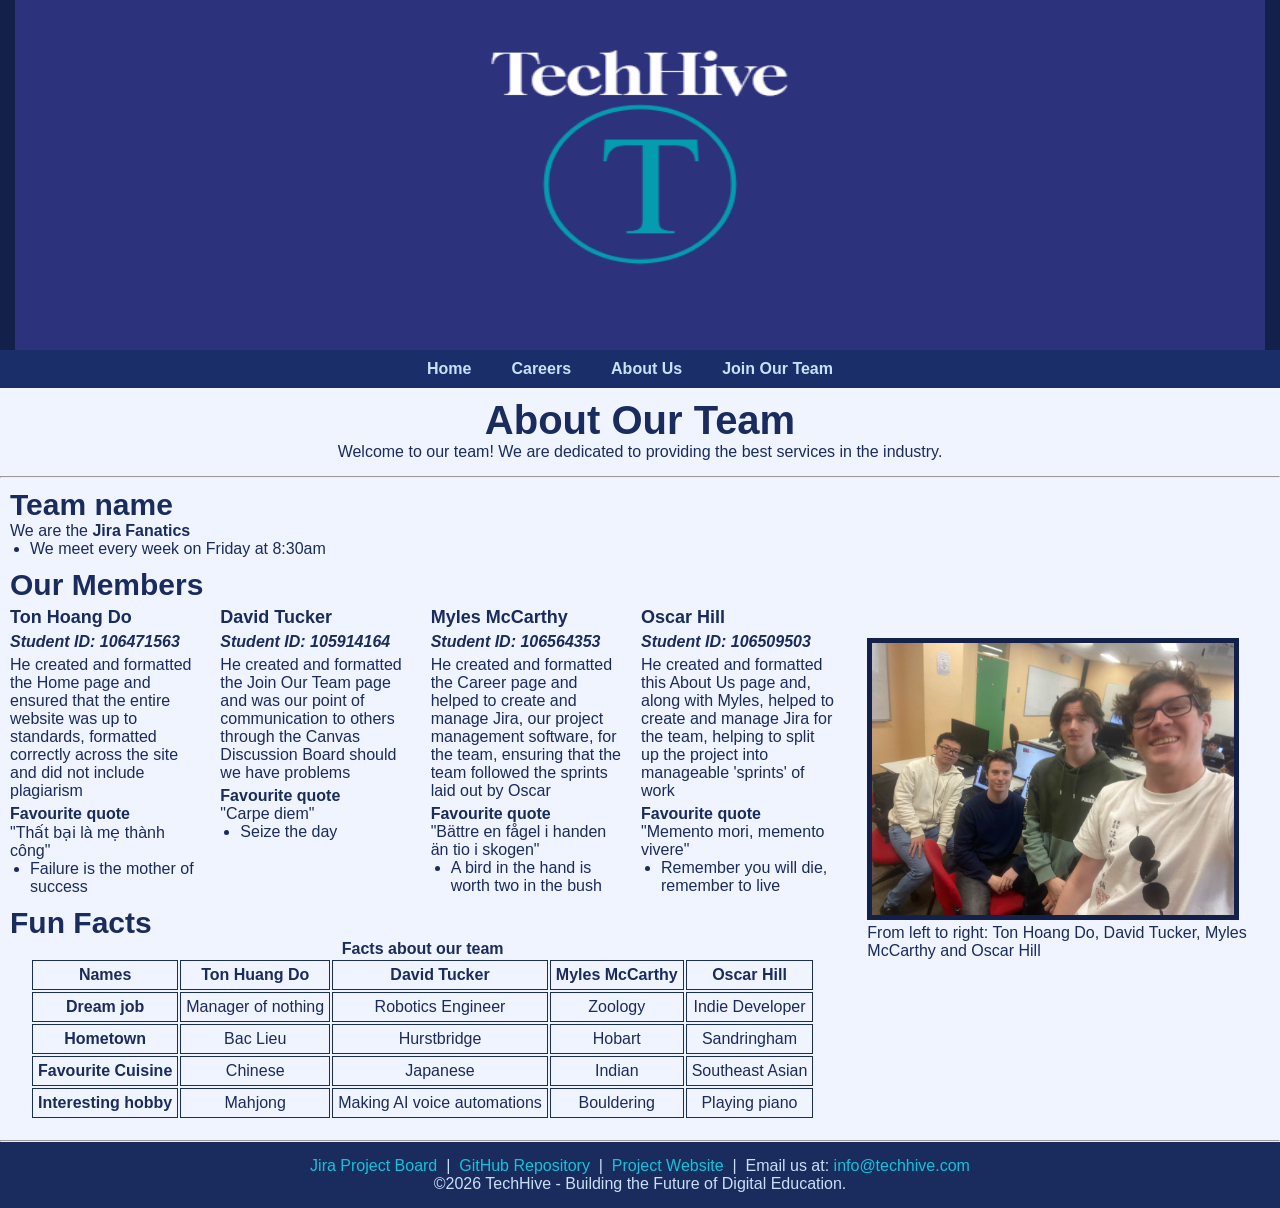
==== commit bcae45ac: "Merge branch 'main' of https://github.com/Tony-linux973/EdTech-static-website" ====
--- a/about.html
+++ b/about.html
@@ -179,7 +179,7 @@
         <p>
             <a href="https://oscarhill4.atlassian.net/jira/software/projects/WTPA1/boards/35/backlog?epics=visible">Jira Project Board</a> &nbsp;|&nbsp;
             <a href="https://github.com/Tony-linux973/EdTech-static-website.git">GitHub Repository</a> &nbsp;|&nbsp;
-            <a> href="https://tony-linux973.github.io/EdTech-static-website/">Project Website</a> &nbsp;|&nbsp;
+            <a href="https://tony-linux973.github.io/EdTech-static-website/">Project Website</a> &nbsp;|&nbsp;
             Email us at: <a href="mailto:info@techhive.com">info@techhive.com</a>
         </p>
         <p>&copy;2026 TechHive - Building the Future of Digital Education.</p>
--- a/styles/about-layout.css
+++ b/styles/about-layout.css
@@ -10,32 +10,44 @@
     margin-top: 15px;
 }
 
-/* Figure */
+/* Figure formatting*/
 /* Creating flexbox for entire page */
 .article{
     display: flex;
     gap: 2em;
-    justify-content: flex-start;
 }
-/* Image formatting */
-.container img {
-    border: 5px solid #12204A;
-    width: 575px;
-    height: auto;
+/* All writing in article */
+article {
+    margin-left: 10px;
+    flex: 2;
 }
 /* Putting figure on the right */
 .container {
     flex: 1;
     display: flex;
+    align-items: center;
     justify-content: center;
-    align-items: center; 
-    margin-top: 150px;
+    min-width: 300px;
+}
+/* Image formatting */
+.container img {
+    border: 5px solid #12204A;
+    max-width: 90%;
+    height: auto;
 }
 
-/* All writing in article */
-article {
-    margin-left: 10px;
-    flex: 2;
+/* Switching image view when window too small */
+@media (max-width: 800px) { 
+    /* Switching from row to column */
+    .article {
+        flex-direction: column;
+    }
+    /* New image formatting */
+    .container img {
+        min-width: 0;
+        width: 100%;   
+        max-width: 100%;
+    }
 }
 
 /* Sub titles formatting */
@@ -47,6 +59,7 @@
 /* Student id size */
 #studentid {
     font-size: 16px;
+    margin-bottom: 5px;
 }
 
 /* Team list structure */
@@ -71,6 +84,9 @@
 }
 #quoteheading{
     margin-top: 5px;
+}
+h3 {
+    font-size: 16px;
 }
 
 /* Table */
@@ -102,4 +118,8 @@
 }
 main {
   flex: 1;
+}
+
+#footer-break {
+    margin-top: 20px;
 }
